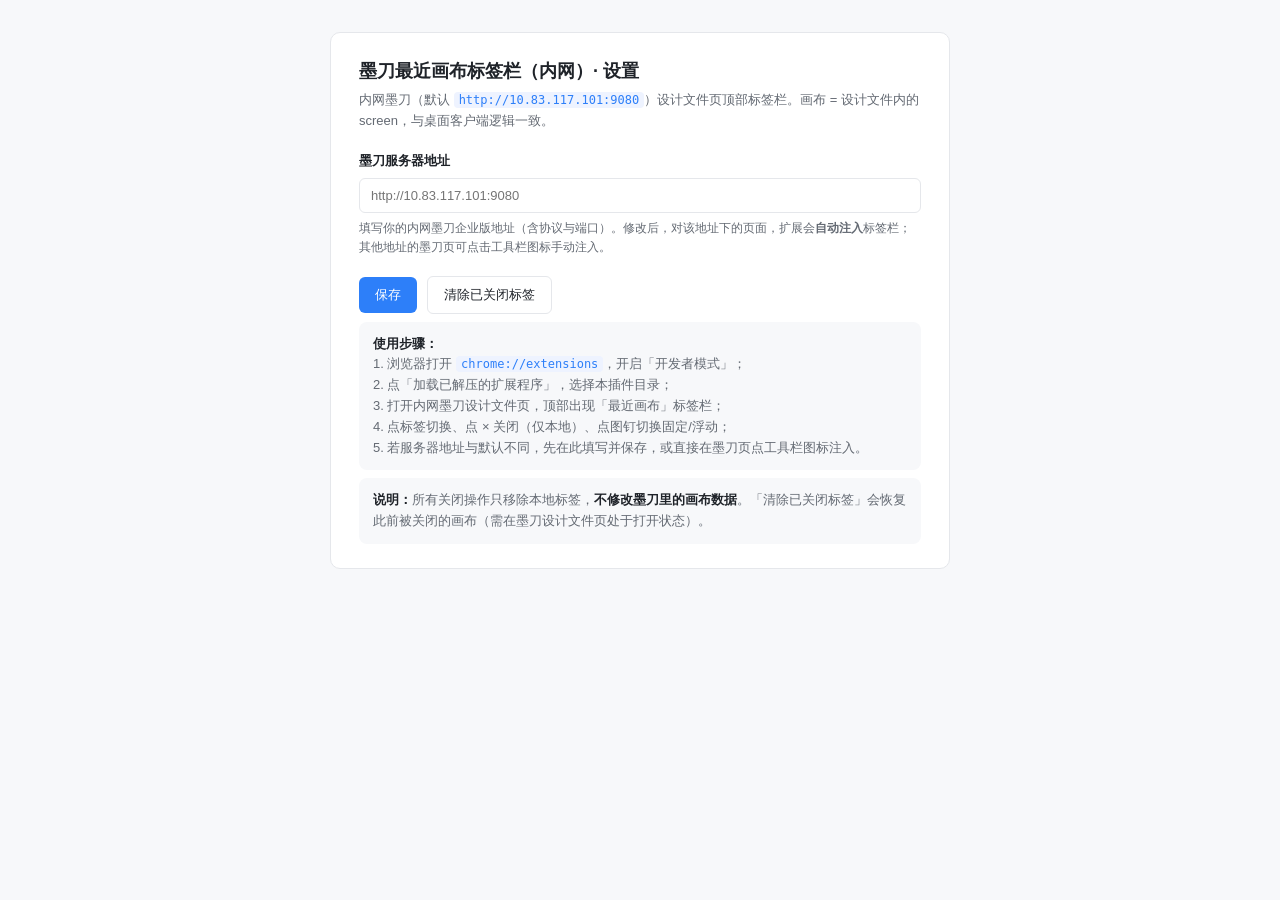
==== options.html @ bcbe6c10 "feat: 墨刀最近画布标签栏浏览器扩展 v1.0.0 - MV3 浏览器扩展：manifest.json / content.js / background.js / options.html / " ====
<!DOCTYPE html>
<html lang="zh-CN">
<head>
  <meta charset="UTF-8" />
  <meta name="viewport" content="width=device-width, initial-scale=1.0" />
  <title>墨刀最近画布标签栏（内网）· 设置</title>
  <style>
    :root { --blue:#2d7ff9; --text:#1f2329; --sub:#646a73; --border:#e5e7eb; --bg:#f7f8fa; }
    * { box-sizing: border-box; }
    body { margin:0; font-family:-apple-system,BlinkMacSystemFont,"Segoe UI","PingFang SC","Microsoft YaHei",sans-serif; background:var(--bg); color:var(--text); padding:32px; line-height:1.6; }
    .card { max-width:620px; margin:0 auto; background:#fff; border:1px solid var(--border); border-radius:10px; padding:24px 28px; }
    h1 { font-size:18px; margin:0 0 4px; }
    .desc { color:var(--sub); font-size:13px; margin:0 0 20px; }
    label { display:block; font-size:13px; font-weight:600; margin-bottom:6px; }
    input[type="text"] { width:100%; padding:9px 11px; border:1px solid var(--border); border-radius:6px; font-size:13px; outline:none; }
    input:focus { border-color:var(--blue); }
    .row { margin-bottom:18px; }
    .hint { font-size:12px; color:var(--sub); margin-top:6px; }
    .actions { display:flex; gap:10px; align-items:center; margin-top:8px; flex-wrap:wrap; }
    button { border:none; border-radius:6px; padding:9px 16px; font-size:13px; cursor:pointer; }
    .btn-primary { background:var(--blue); color:#fff; }
    .btn-ghost { background:#fff; border:1px solid var(--border); color:var(--text); }
    .status { font-size:13px; margin-left:auto; }
    .status.ok { color:#1aab5b; }
    .status.err { color:#f53f3f; }
    .steps { font-size:13px; color:var(--sub); background:var(--bg); border-radius:8px; padding:12px 14px; margin-top:8px; }
    .steps b { color:var(--text); }
    code { background:#eef3ff; color:var(--blue); padding:1px 5px; border-radius:4px; font-size:12px; }
  </style>
</head>
<body>
  <div class="card">
    <h1>墨刀最近画布标签栏（内网）· 设置</h1>
    <p class="desc">内网墨刀（默认 <code>http://10.83.117.101:9080</code>）设计文件页顶部标签栏。画布 = 设计文件内的 screen，与桌面客户端逻辑一致。</p>

    <div class="row">
      <label for="serverAddr">墨刀服务器地址</label>
      <input type="text" id="serverAddr" placeholder="http://10.83.117.101:9080" />
      <div class="hint">填写你的内网墨刀企业版地址（含协议与端口）。修改后，对该地址下的页面，扩展会<b>自动注入</b>标签栏；其他地址的墨刀页可点击工具栏图标手动注入。</div>
    </div>

    <div class="actions">
      <button class="btn-primary" id="save">保存</button>
      <button class="btn-ghost" id="clearClosed">清除已关闭标签</button>
      <span class="status" id="status"></span>
    </div>

    <div class="steps">
      <b>使用步骤：</b><br />
      1. 浏览器打开 <code>chrome://extensions</code>，开启「开发者模式」；<br />
      2. 点「加载已解压的扩展程序」，选择本插件目录；<br />
      3. 打开内网墨刀设计文件页，顶部出现「最近画布」标签栏；<br />
      4. 点标签切换、点 × 关闭（仅本地）、点图钉切换固定/浮动；<br />
      5. 若服务器地址与默认不同，先在此填写并保存，或直接在墨刀页点工具栏图标注入。
    </div>

    <div class="steps">
      <b>说明：</b>所有关闭操作只移除本地标签，<b>不修改墨刀里的画布数据</b>。「清除已关闭标签」会恢复此前被关闭的画布（需在墨刀设计文件页处于打开状态）。
    </div>
  </div>
  <script src="options.js"></script>
</body>
</html>
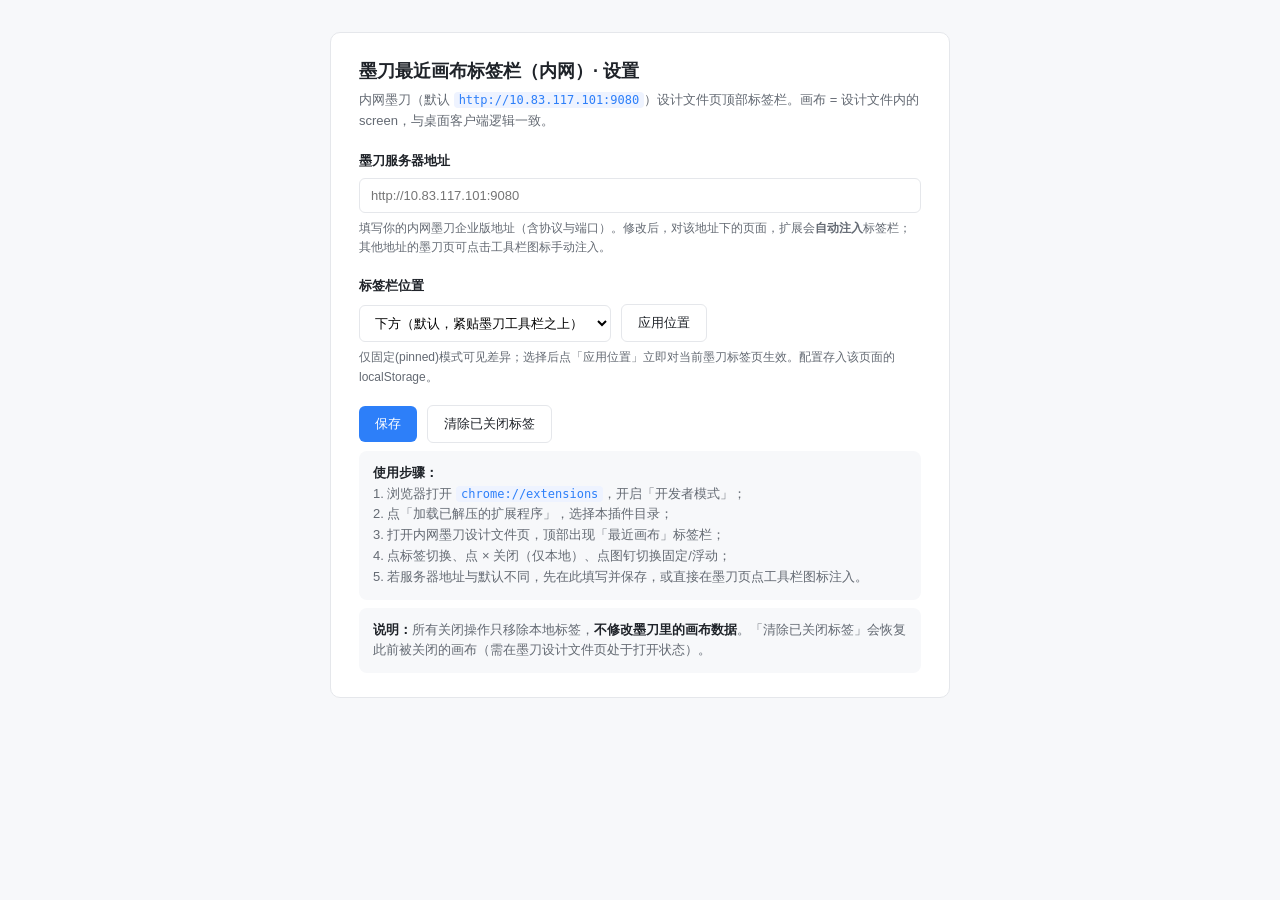
==== commit 48deb2f8: "feat: 标签栏位置可配置 above/below（v1.0.8） - 新增「标签栏位置」选项（默认下方，置于墨刀工具栏之上；上方仅固定时下沉工具栏避让） - 修复 above→below 切换时" ====
--- a/options.html
+++ b/options.html
@@ -13,7 +13,8 @@
     .desc { color:var(--sub); font-size:13px; margin:0 0 20px; }
     label { display:block; font-size:13px; font-weight:600; margin-bottom:6px; }
     input[type="text"] { width:100%; padding:9px 11px; border:1px solid var(--border); border-radius:6px; font-size:13px; outline:none; }
-    input:focus { border-color:var(--blue); }
+    select { padding:9px 11px; border:1px solid var(--border); border-radius:6px; font-size:13px; outline:none; background:#fff; }
+    input:focus, select:focus { border-color:var(--blue); }
     .row { margin-bottom:18px; }
     .hint { font-size:12px; color:var(--sub); margin-top:6px; }
     .actions { display:flex; gap:10px; align-items:center; margin-top:8px; flex-wrap:wrap; }
@@ -39,6 +40,18 @@
       <div class="hint">填写你的内网墨刀企业版地址（含协议与端口）。修改后，对该地址下的页面，扩展会<b>自动注入</b>标签栏；其他地址的墨刀页可点击工具栏图标手动注入。</div>
     </div>
 
+    <div class="row">
+      <label for="tabbarPosition">标签栏位置</label>
+      <div class="actions">
+        <select id="tabbarPosition">
+          <option value="below">下方（默认，紧贴墨刀工具栏之上）</option>
+          <option value="above">上方（显示在墨刀工具栏之上）</option>
+        </select>
+        <button class="btn-ghost" id="applyPosition">应用位置</button>
+      </div>
+      <div class="hint">仅固定(pinned)模式可见差异；选择后点「应用位置」立即对当前墨刀标签页生效。配置存入该页面的 localStorage。</div>
+    </div>
+
     <div class="actions">
       <button class="btn-primary" id="save">保存</button>
       <button class="btn-ghost" id="clearClosed">清除已关闭标签</button>
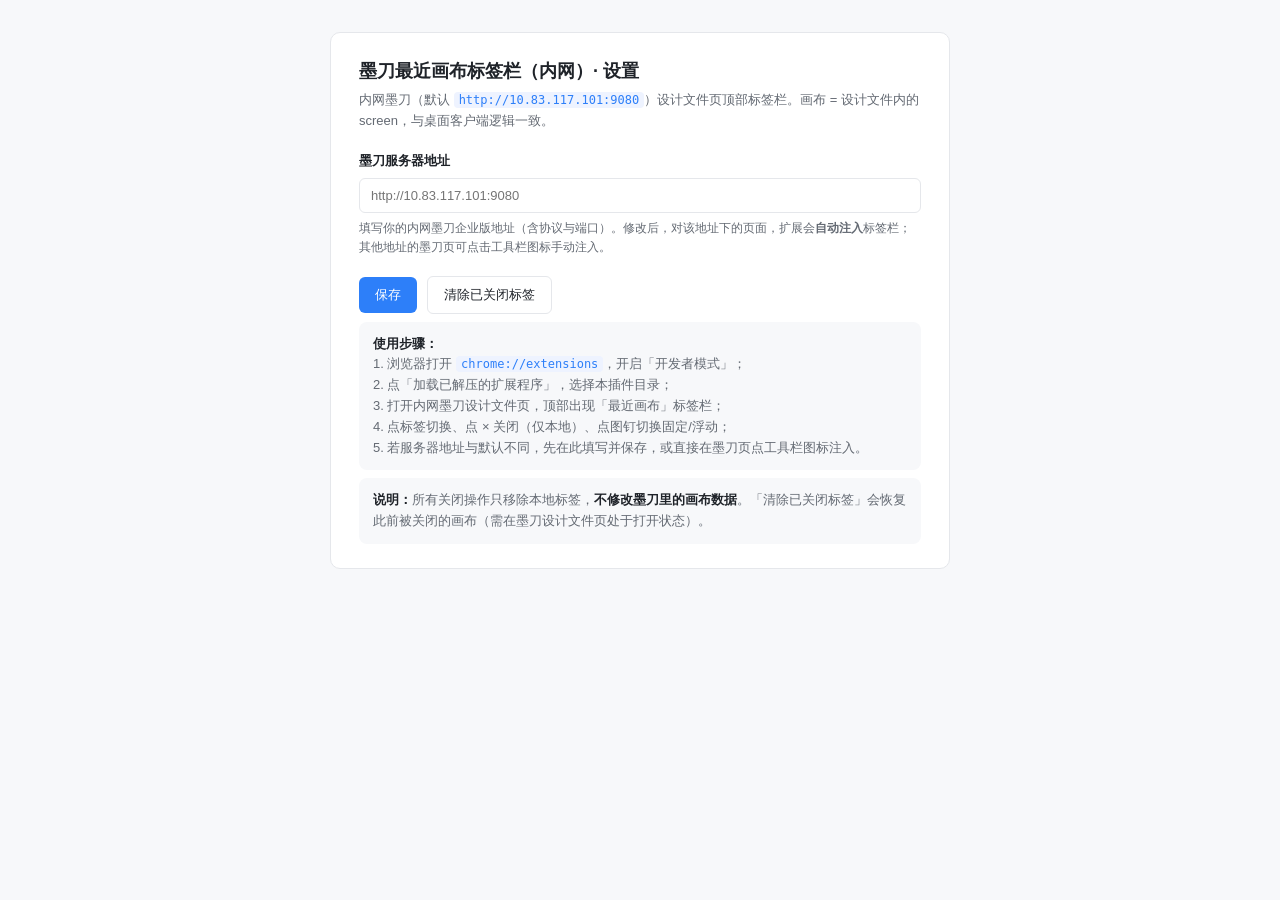
==== commit 1f9ecd43: "feat: 取消标签栏「上方/下方」位置切换，固定显示在墨刀工具栏上方（v1.0.15） - 移除标签栏右侧「位置」切换按钮（tabbar.js 图标/按钮/setPosition 与 CSS 样式删" ====
--- a/options.html
+++ b/options.html
@@ -40,18 +40,6 @@
       <div class="hint">填写你的内网墨刀企业版地址（含协议与端口）。修改后，对该地址下的页面，扩展会<b>自动注入</b>标签栏；其他地址的墨刀页可点击工具栏图标手动注入。</div>
     </div>
 
-    <div class="row">
-      <label for="tabbarPosition">标签栏位置</label>
-      <div class="actions">
-        <select id="tabbarPosition">
-          <option value="below">下方（默认，紧贴墨刀工具栏之上）</option>
-          <option value="above">上方（显示在墨刀工具栏之上）</option>
-        </select>
-        <button class="btn-ghost" id="applyPosition">应用位置</button>
-      </div>
-      <div class="hint">仅固定(pinned)模式可见差异；选择后点「应用位置」立即对当前墨刀标签页生效。配置存入该页面的 localStorage。</div>
-    </div>
-
     <div class="actions">
       <button class="btn-primary" id="save">保存</button>
       <button class="btn-ghost" id="clearClosed">清除已关闭标签</button>
